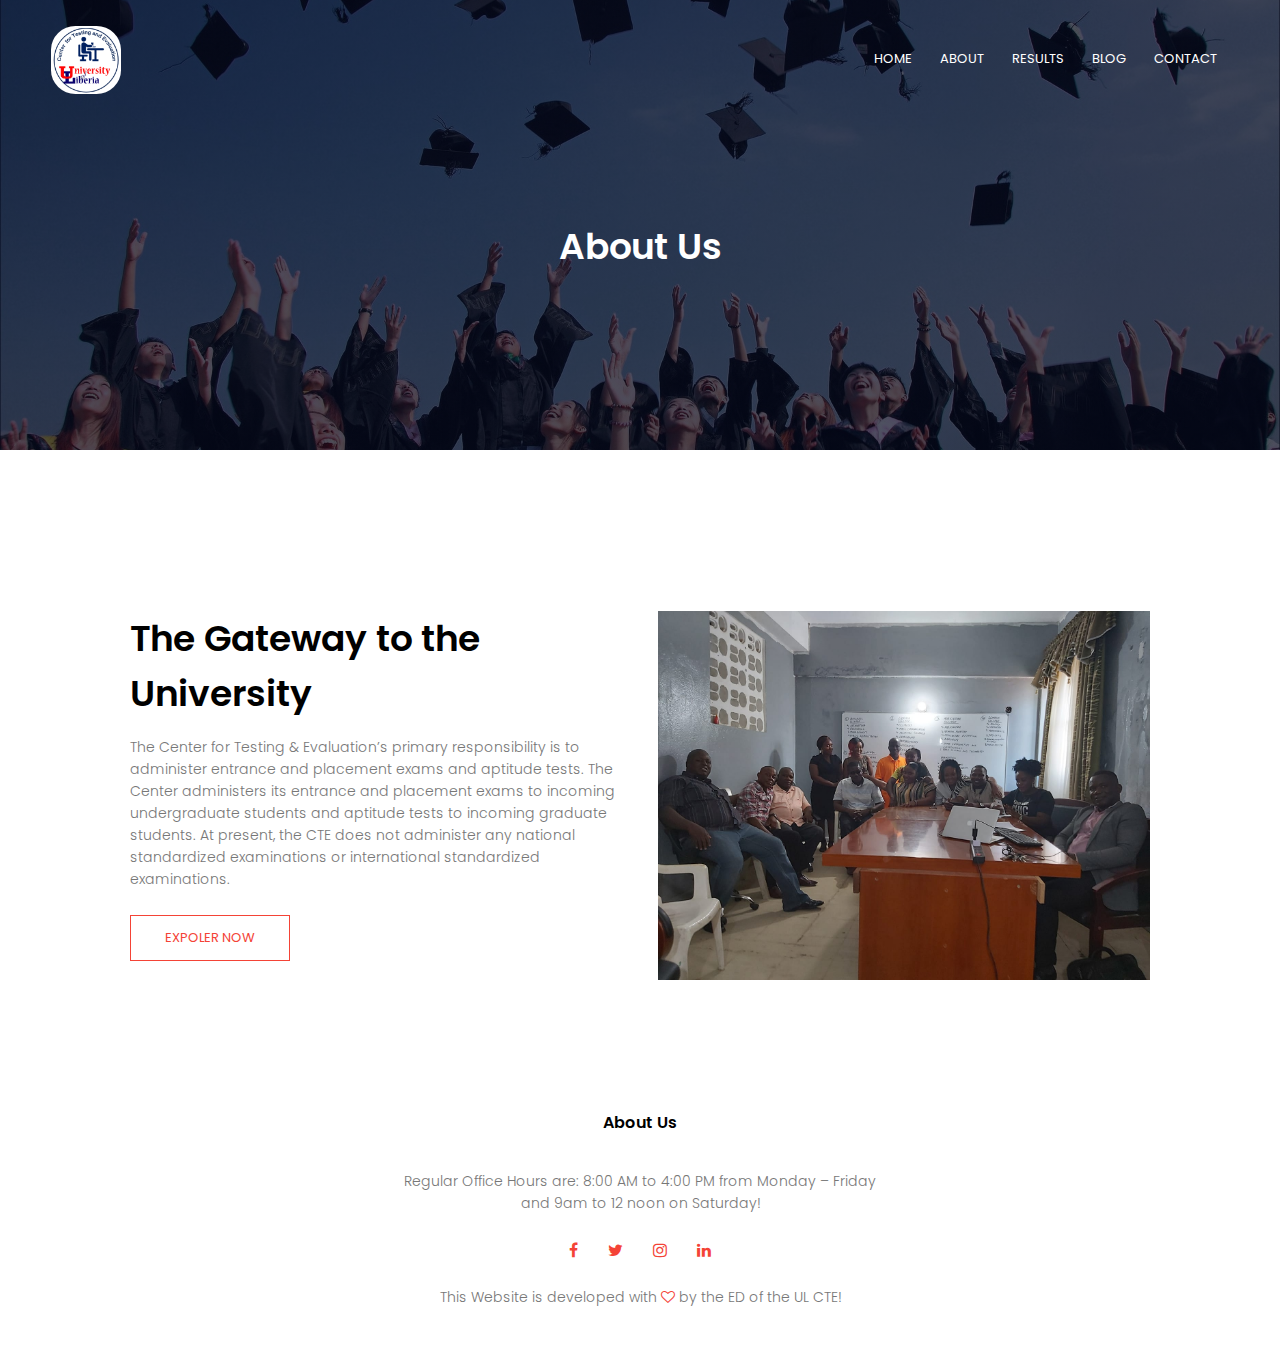
==== about.html @ 3d6b6c02 "Add files via upload" ====
<html>
  <head>
    <meta name="viewport" content="width=device-width, initial-scale=1.0" />
    <title>CTE Official Website</title>
    <link rel="stylesheet" href="style.css" />
    <link
      href="https://fonts.googleapis.com/css?family=Poppins:100,200,300,400,600,700&display=swap"
      rel="stylesheet"
    />
    <link
      rel="stylesheet"
      href="https://stackpath.bootstrapcdn.com/font-awesome/4.7.0/css/font-awesome.min.css"
    />
  </head>
  <body>
    <section class="sub-header">
      <nav>
        <a href="index.html"><img src="images/cte_logo.png" /></a>
        <div class="nav-links" id="navLinks">
          <i class="fa fa-close" onclick="hideMenu()"></i>
          <ul>
            <li><a href="index.html">HOME</a></li>
            <li><a href="about.html">ABOUT</a></li>
            <li><a href="results.html">RESULTS</a></li>
            <li><a href="blog.html">BLOG</a></li>
            <li><a href="contact.html">CONTACT</a></li>
          </ul>
        </div>
        <i class="fa fa-bars" onclick="showMenu()"></i>
      </nav>
      <h1>About Us</h1>
    </section>

    <!------- about us content -------->

    <section class="about-us">
      <div class="row">
        <div class="about-col">
          <h1>The Gateway to the University</h1>
          <p>
            The Center for Testing & Evaluation’s primary responsibility is to
            administer entrance and placement exams and aptitude tests. The
            Center administers its entrance and placement exams to incoming
            undergraduate students and aptitude tests to incoming graduate
            students. At present, the CTE does not administer any national
            standardized examinations or international standardized
            examinations.
          </p>
          <a
            href="https://web.facebook.com/testingcenterul"
            class="hero-btn red-btn"
            >EXPOLER NOW</a
          >
        </div>
        <div class="about-col">
          <img src="images/TC1.jpg" />
        </div>
      </div>
    </section>

    <!-------- footer ---------->

    <section class="footer">
      <h4>About Us</h4>
      <p>
        Regular Office Hours are: 8:00 AM to 4:00 PM from Monday – Friday
        <br />and 9am to 12 noon on Saturday!
      </p>
      <div class="icons">
        <i class="fa fa-facebook"></i>
        <i class="fa fa-twitter"></i>
        <i class="fa fa-instagram"></i>
        <i class="fa fa-linkedin"></i>
      </div>
      <p>
        This Website is developed with <i class="fa fa-heart-o"></i> by the ED
        of the UL CTE!
      </p>
    </section>

    <!----JavaScript for toggle menu---->
    <script>
      var navLinks = document.getElementById("navLinks");

      function showMenu() {
        navLinks.style.right = "0";
      }

      function hideMenu() {
        navLinks.style.right = "-200px";
      }
    </script>
  </body>
</html>
---- style.css ----
*{
    margin: 0;
    padding: 0;
    font-family: 'Poppins', sans-serif;
}
.header{
    min-height: 100vh;
    width: 100%;
    background-image: linear-gradient(rgba(4,9,30,0.7),rgba(4,9,30,0.7)),url(images/banner.jpg);
    background-position: center;
    background-size: cover;
    position: relative;
    overflow: hidden;
}

nav{
    display: flex;
    padding: 2% 4%;
    justify-content: space-between;
    align-items: center;
}
nav img{
    width: 70px;
    border-radius: 35%;
}
.nav-links{
    flex: 1;
    text-align: right;
}
.nav-links ul li{
    list-style: none;
    display: inline-block;
    padding: 8px 12px;
    position: relative;
}
.nav-links ul li a{
    color: #fff;
    text-decoration: none;
    font-size: 13px;
}
.nav-links ul li::after{
    content: '';
    width: 0%;
    height: 2px;
    background: #f44336;
    display: block;
    margin: auto;
    transition: .5s;    
}
.nav-links ul li:hover::after{
    width: 100%;
}
nav .fa{
    display: none;
}

.text-box{
    width: 90%;
    color: #fff;
    position: absolute;
    top: 50%;
    left: 50%;
    transform: translate(-50%, -50%);
    text-align: center;
}
.text-box h1{
    font-size: 40px;
}
.text-box p{
    margin: 20px 0 40px;
    font-size: 14px;
    color: #fff;
}
.hero-btn {
    display: inline-block;
    text-decoration: none;
    color: #fff;
    border: 1px solid #fff;
    padding: 12px 34px;
    font-size: 13px;
    background: transparent;
    position: relative;
    cursor: pointer;
    transition: 1s;
}

.hero-btn:hover{
    border: 1px solid #f44336;
    background: #f44336;
}


@media(max-width: 700px)
{
   .nav-links ul li
    {
        display: block;
    }
    .nav-links
    {
        position: fixed;
        background: #f44336;
        height: 100vh;
        width: 200px;
        top: 0;
        right: -200px;
        text-align: left;
        z-index: 2;
        transition: 0.5s;
    }
    .nav-links ul{
        padding: 30px;
    }
    nav .fa{
        display: block;
        color: #fff;
        margin: 10px;
        font-size: 22px;
        cursor: pointer; 
    }
    .text-box h1{
        font-size: 20px;
    }
}

/*---------- results --------*/

.results{
    width: 80%;
    margin: auto;
    text-align: center;
    padding-top: 100px;
}
h1{
    font-size: 36px;
    font-weight: 600;
}
p{
    color: #777;
    font-size: 14px;
    font-weight: 300;
    line-height: 22px;
    padding: 10px;
}
.row{
    margin-top: 5%;
    display: flex;
    justify-content: space-between;  
}
  
.results-col{
    flex-basis: 31%;
    background: #fff3f3;
    border-radius: 10px;
    margin-bottom: 5%;
    padding: 20px 12px;
    box-sizing: border-box;
    transition: .5s;
}
h3{
    text-align: center;
    font-weight: 600;
    margin: 10px 0;
}
.results-col:hover{
    box-shadow: 0 0 20px 0px rgba(0, 0, 0, 0.2);
}

@media (max-width:700px){
    .row{
        flex-direction: column;
    }
} 

/*---------------- campus ----------------*/

.campus{
    width: 80%;
    margin: auto;
    text-align: center;
    padding-top: 50px;
}
.campus-col{
    flex-basis: 32%;
    border-radius: 10px;
    margin-bottom: 30px;
    position: relative;
    overflow: hidden;
}
.campus-col img{
    width: 100%;
}

.layer{
    background: transparent;
    height: 100%;
    width: 100%;
    top: 0;
    left: 0;
    position: absolute;
    transition: .5s;
}
.layer:hover{
    background: rgba(226, 0, 0, 0.7);
}
.layer h3{
    width: 100%;
    font-weight: 500;
    color: #fff;
    font-size: 26px;
    bottom: 0;
    left: 50%;
    transform: translateX(-50%);
    position: absolute;
    opacity: 0;
    transition: .5s;
}
.layer:hover h3{
    bottom: 49%;
    opacity: 1;
}

/*-------------- Facilities ----------------*/

.facility{
    width: 80%;
    margin: auto;
    text-align: center;
    padding-top: 100px;
}
.facility-col{
    flex-basis: 31%;
    border-radius: 10px;
    margin-bottom: 5%;
    text-align: left;
}
.facility-col img{
    width: 100%;
    border-radius: 10px;
}
.facility-col p{
    padding: 0;
}
.facility-col h3{
    margin-top: 16px;
    margin-bottom: 15px;
    text-align: left;
}



/*-------- Call To Action ----------*/


.cta{
    margin: 100px auto;
    width: 80%;
    background-image: linear-gradient(rgba(0,0,0,0.7),rgba(0,0,0,0.7)),url(images/dataentry.jpg);
    background-position: center;
    background-size: cover;
    border-radius: 10px;
    text-align: center;
    padding: 100px 0;
}
.cta h1{
    color: #fff;
    margin-bottom: 40px; 
    padding: 0; 
}

@media(max-width:700px){
    .cta h1{
        font-size: 24px;
    }
}

/*--------------Footer---------------*/

.footer{
    width: 100%;
    text-align: center;
    padding: 30px 0;
}
.footer h4{
    margin-bottom: 25px;
    margin-top: 20px;
    font-weight: 600;
}

.icons .fa{
    color: #f44336;
    margin: 0 13px;
    cursor: pointer;
    padding: 18px 0;
}
.fa-heart-o{
    color: #f44336;
}


/*--------------- About Us Page --------------*/


.sub-header{
    height: 50vh;
    width: 100%;
    background-image: linear-gradient(rgba(4,9,30,0.7),rgba(4,9,30,0.7)),url(images/background.jpg);
    background-position: center;
    background-size: cover;
    text-align: center;
    color: #fff;
}
.sub-header h1{
    margin-top: 100px;
}
.about-us{
    width: 80%;
    margin: auto;
    padding-top: 80px;
    padding-bottom: 50px;
}

.about-col{
    flex-basis: 48%;
    padding: 30px 2px;
}
.about-col h1{
    padding-top: 0;
}
.about-col p{
    padding: 15px 0 25px;
}

.hero-btn.red-btn{
    border: 1px solid #f44336;
    background: transparent;
    color: #f44336;
}
.hero-btn.red-btn:hover{
    border: 1px solid #f44336;
    background: #f44336;
    color: #fff;
}
.hero-btn.red-btn::after{
    background: #f44336;
}
.hero-btn.red-btn::before{
    background: #f44336;
}
.content-image{
    flex-basis: 50%;
}
.about-col img{
    width: 100%;
}

/*---------- Blog Page -------------*/

.blog-content{
    width: 80%;
    margin: auto;
    padding: 60px 0;
}
.blog-left{
    flex-basis: 65%;
}
.blog-right{
    flex-basis: 32%;
}
.blog-left img{
    width: 100%;
    
}
.blog-left h2{
    color: #222;
    font-weight: 600;
    margin: 30px 0;
}
.blog-left p{
    color: #999;
    padding: 0;
}

.blog-right h3{
    background: #f44336;
    color: #fff;
    padding: 7px 0;
    font-size: 16px;
    margin-bottom: 20px;
}
.blog-right div{
    display: flex;
    align-items: center;
    justify-content: space-between;
    color: #555;
    padding: 8px;
    box-sizing: border-box;
}

.comment-box{
    border: 1px solid #ccc;
    margin: 50px 0;
    padding: 10px 20px;
}

.comment-box h3{
    text-align: left;
}
.comment-form input, .comment-form textarea{
    width: 100%;
    padding: 10px;
    margin: 15px 0;
    box-sizing: border-box;
    border: none;
    outline: none;
    background: #f0f0f0;
}
.comment-form button{
    margin: 10px 0;
}


@media (max-width:700px){
    .sub-header h1{
        font-size: 24px;
    }
} 


/*------- Contact Us Page ------------*/

.location{
    width: 80%;
    margin: auto;
    padding: 80px 0;
}
.location iframe{
    width: 100%;
    filter: invert(100%);
}

.contact-us{
    width: 80%;
    margin: auto;
}
.contact-col{
    flex-basis: 48%;
    margin-bottom: 30px;
}

.contact-col div{
    display: flex;
    align-items: center;
    margin-bottom: 40px;
}

.contact-col div .fa{
    font-size: 28px;
    color: #f44336;
    margin: 10px;
    margin-right: 30px;
}
    
.contact-col div p{
    padding: 0;
}
.contact-col div h5{
    font-size: 20px;
    margin-bottom: 5px;
    color: #555;
    font-weight: 400;
    
}
.contact-col input, .contact-col textarea{
    width: 100%;
    padding: 15px;
    margin-bottom: 17px;
    outline: none;
    border: 1px solid #ccc;
}

.footer-link{
    text-decoration: none;
    color: #777;
}
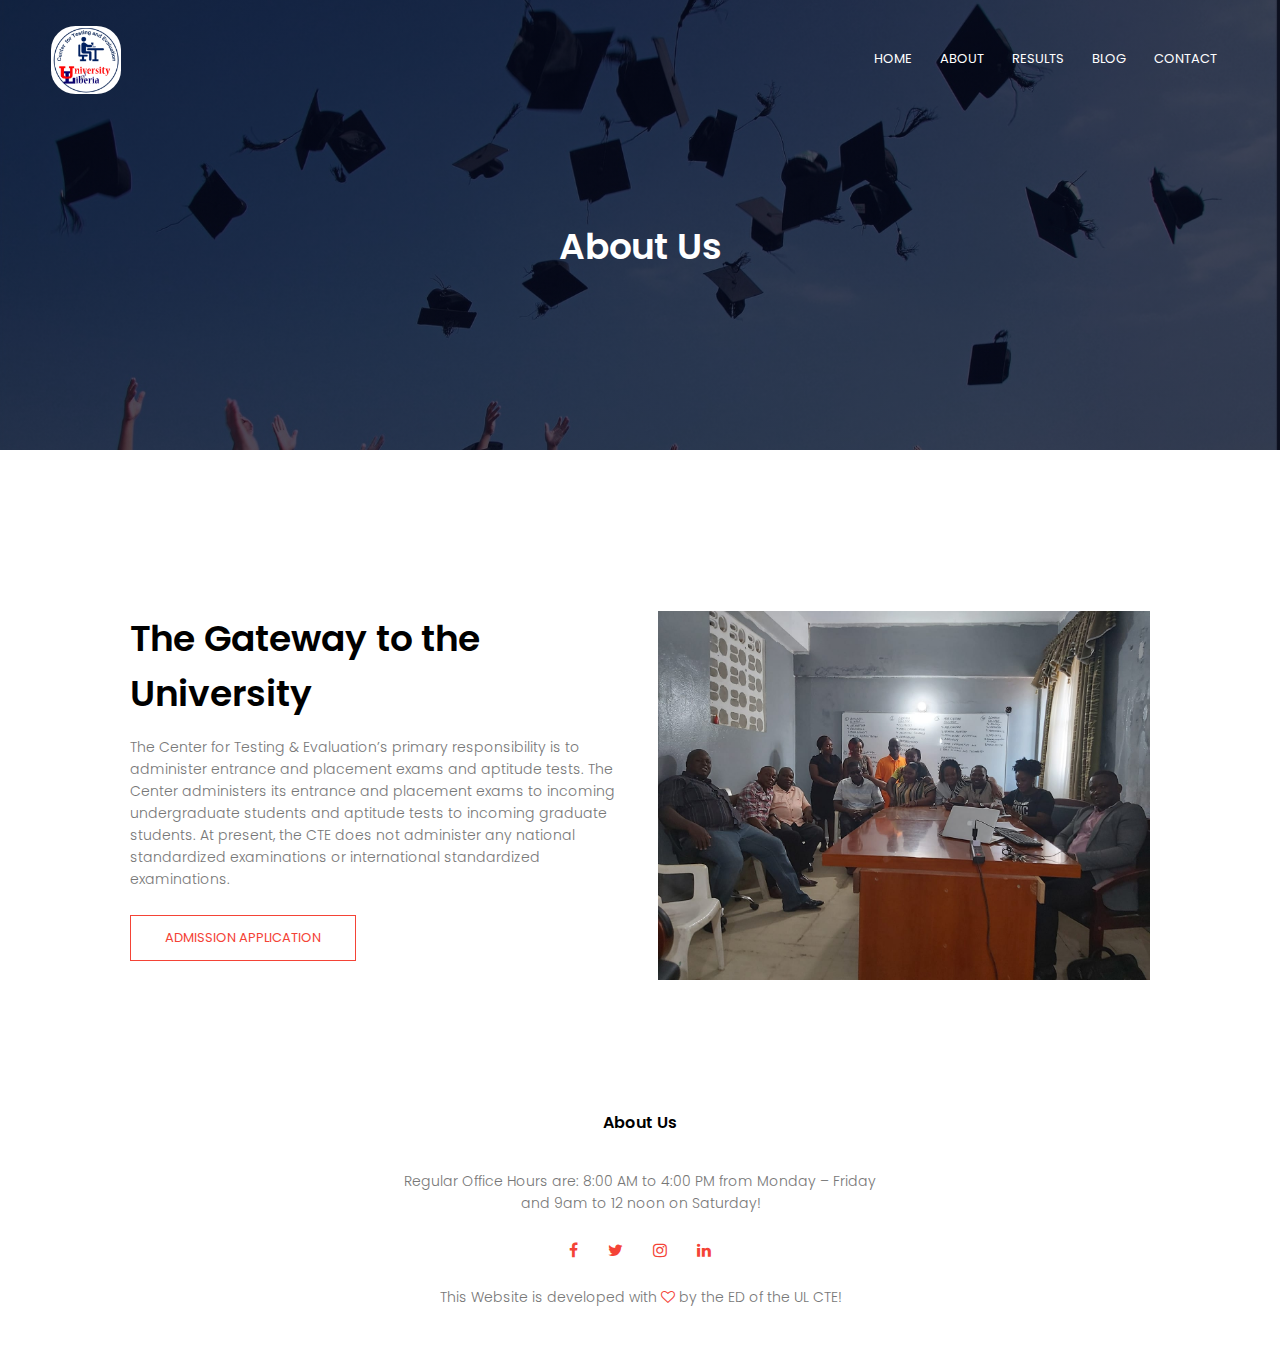
==== commit 22e0c825: "Add files via upload" ====
--- a/about.html
+++ b/about.html
@@ -11,6 +11,21 @@
       rel="stylesheet"
       href="https://stackpath.bootstrapcdn.com/font-awesome/4.7.0/css/font-awesome.min.css"
     />
+
+    <!-- Google tag (gtag.js) -->
+    <script
+      async
+      src="https://www.googletagmanager.com/gtag/js?id=G-RLZMLP6W33"
+    ></script>
+    <script>
+      window.dataLayer = window.dataLayer || [];
+      function gtag() {
+        dataLayer.push(arguments);
+      }
+      gtag("js", new Date());
+
+      gtag("config", "G-RLZMLP6W33");
+    </script>
   </head>
   <body>
     <section class="sub-header">
@@ -46,10 +61,8 @@
             standardized examinations or international standardized
             examinations.
           </p>
-          <a
-            href="https://web.facebook.com/testingcenterul"
-            class="hero-btn red-btn"
-            >EXPOLER NOW</a
+          <a href="https://admission.ulportal.net" class="hero-btn red-btn"
+            >ADMISSION APPLICATION</a
           >
         </div>
         <div class="about-col">
--- a/style.css
+++ b/style.css
@@ -304,7 +304,7 @@
 .sub-header{
     height: 50vh;
     width: 100%;
-    background-image: linear-gradient(rgba(4,9,30,0.7),rgba(4,9,30,0.7)),url(images/background.jpg);
+    background-image: linear-gradient(rgba(4,9,30,0.7),rgba(4,9,30,0.7)),url(images/backG.png);
     background-position: center;
     background-size: cover;
     text-align: center;
@@ -385,7 +385,7 @@
     background: #f44336;
     color: #fff;
     padding: 7px 0;
-    font-size: 16px;
+    font-size: 14px;
     margin-bottom: 20px;
 }
 .blog-right div{
